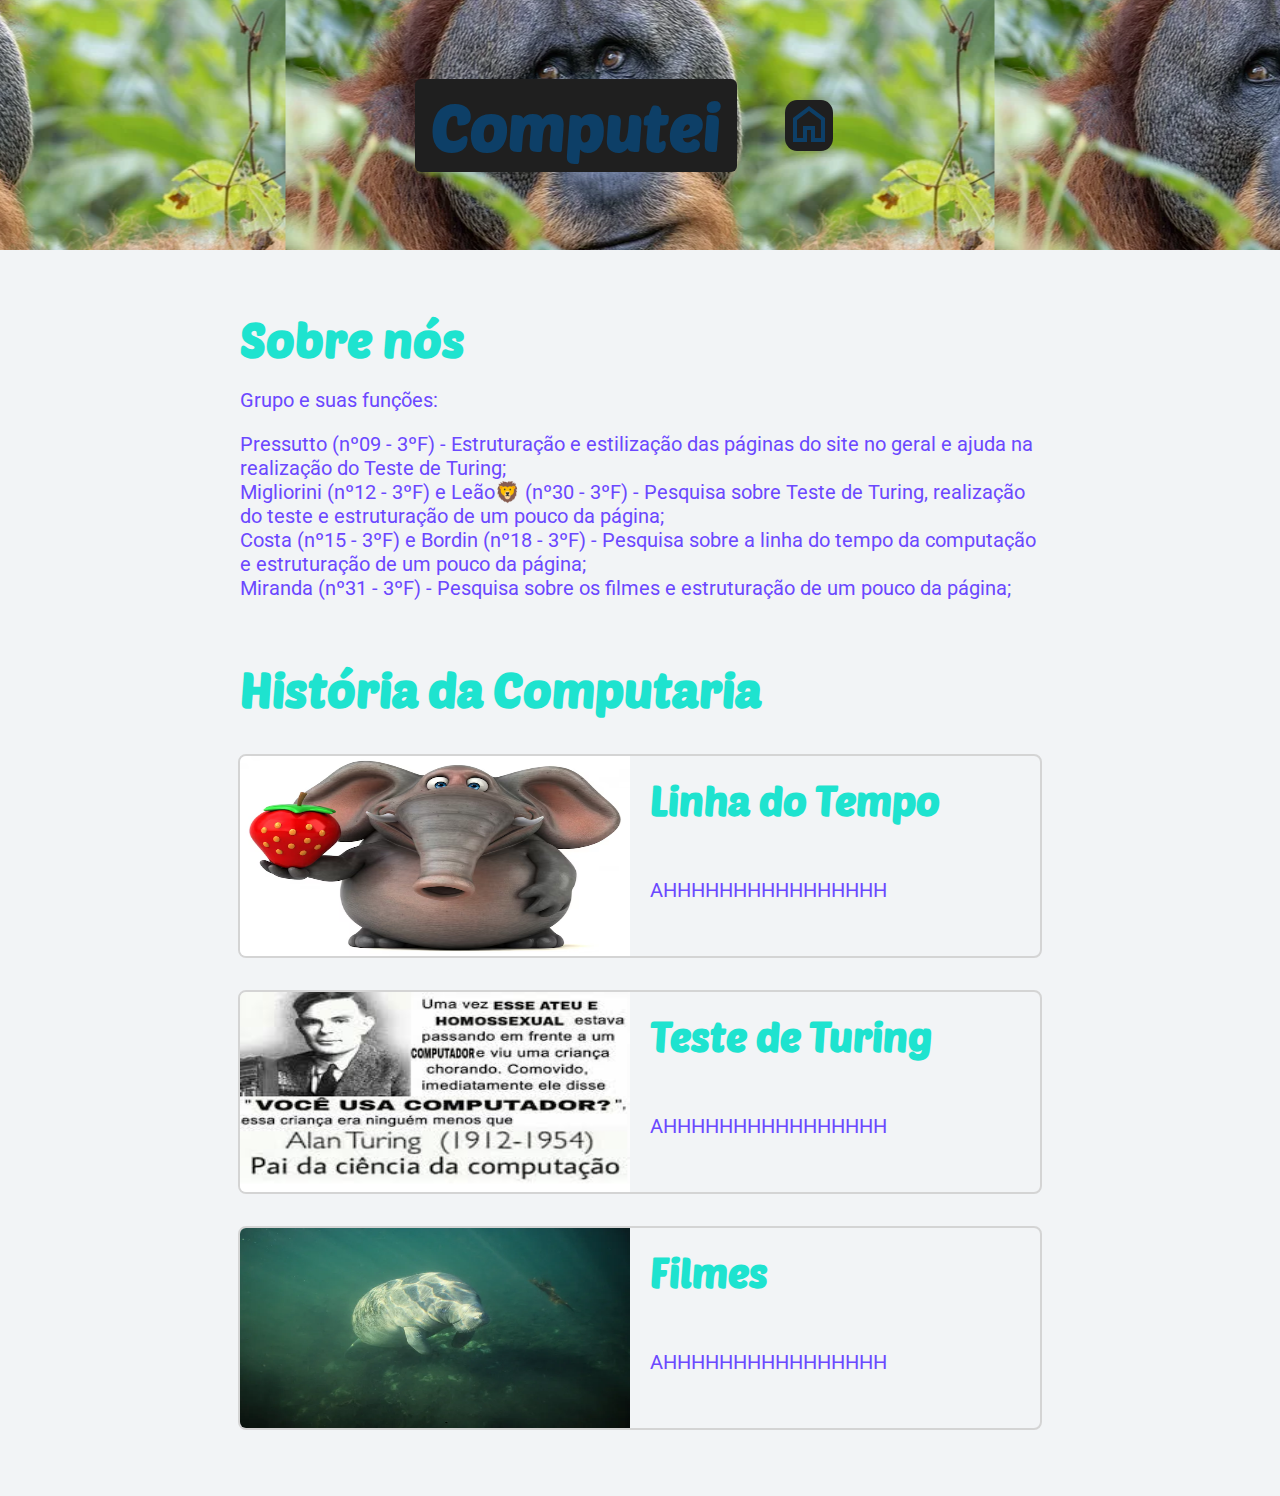
==== index.html @ c22979b5 "Add files via upload" ====
<!DOCTYPE html>
<html lang="pt">

<head>
    <meta charset="UTF-8">
    <meta name="viewport" content="width=device-width, initial-scale=1.0">
    <title>História da Computação</title>
    <link rel="stylesheet" href="./style.css">
    <link rel="preconnect" href="https://fonts.googleapis.com">
    <link rel="preconnect" href="https://fonts.gstatic.com" crossorigin>
    <link href="https://fonts.googleapis.com/css2?family=Poetsen+One&family=Roboto&display=swap" rel="stylesheet">
</head>

<body>
    <header class="header orang">
        <h1 class="header-title">Computei</h1>
        <a class="home" href="../index.html"><img src="../img/home_24dp_FILL0_wght400_GRAD0_opsz24.svg" alt="voltar para home"></a>
    </header>

    <main>
        <div class="intro">
            <h2 class="intro-title">Sobre nós</h2>
            <p class="intro-text">Grupo e suas funções:</p>
            <ul class="intro-list">
                <li class="intro-item">
                    <p class="intro-text-item">Pressutto (nº09 - 3ºF) - Estruturação e estilização das páginas do site no geral e ajuda na realização do Teste de Turing;</p>
                </li>
                <li class="intro-item">
                    <p class="intro-text-item">Migliorini (nº12 - 3ºF) e Leão🦁 (nº30 - 3ºF) - Pesquisa sobre Teste de Turing, realização do teste e estruturação de um pouco da página;</p>
                </li>
                <li class="intro-item">
                    <p class="intro-text-item">Costa (nº15 - 3ºF) e Bordin (nº18 - 3ºF) - Pesquisa sobre a linha do tempo da computação e estruturação de um pouco da página;</p>
                </li>
                <li class="intro-item">
                    <p class="intro-text-item">Miranda (nº31 - 3ºF) - Pesquisa sobre os filmes e estruturação de um pouco da página;</p>
                </li>
            </ul>
        </div>
        <div class="content">
            <h2 class="content-title">História da Computaria</h2>
            <ul class="content-list">
                <li class="content-item">
                    <a href="./paginas/linha.html" class="computaria">
                        <div class="computaria-img">
                            <img src="./img/elegante.avif" alt="Musaranho-elefante">
                        </div>
                        <h3 class="computaria-title">Linha do Tempo</h3>
                        <p class="computaria-preco">AHHHHHHHHHHHHHHHH</p>
                    </a>
                </li>
                <li class="content-item">
                    <a href="./paginas/turing.html" class="computaria">
                        <div class="computaria-img">
                            <img src="./img/alan.jpeg" alt="Musaranho-elefante">
                        </div>
                        <h3 class="computaria-title">Teste de Turing</h3>
                        <p class="computaria-preco">AHHHHHHHHHHHHHHHH</p>
                    </a>
                </li>
                <li class="content-item">
                    <a href="./paginas/midia.html" class="computaria">
                        <div class="computaria-img">
                            <img src="./img/peixe-boi.webp" alt="Musaranho-elefante">
                        </div>
                        <h3 class="computaria-title">Filmes</h3>
                        <p class="computaria-preco">AHHHHHHHHHHHHHHHH</p>
                    </a>
                </li>
            </ul>
        </div>
    </main>

    <footer>
        <div class="footer"></div>
    </footer>
</body>

</html>
---- style.css ----
body {
  background-color: #f2f4f6;
  padding-bottom: 100px;
}

.footer {
  height: 50px;
}

img,
iframe {
  width: 100%;
  height: 100%;
}

.div-hist {
  max-width: 400px;
  margin: 40px auto 0 auto;
}

.img-hist {
  width: 400px;
}

h1,
p,
h2,
ul,
li,
a,
span,
div,
h3,
img,
body {
  margin: 0;
  padding: 0;
}

ul {
  list-style: none;
}

a {
  text-decoration: none;
}

h2,
h3 {
  font-family: "Poetsen One", sans-serif;
  color: #1ee3cf;
}

p {
  font-family: "Roboto", sans-serif;
  color: #6b48ff;
  font-size: 1.25rem;
}

.header {
  height: 250px;
  font-family: "Poetsen One", sans-serif;
  display: flex;
  align-items: center;
  justify-content: center;
  gap: 16px;
}

.home {
  width: 3rem;
  margin: 32px;
  background-color: #1f1f1f;
  border-radius: 25%;
}

.orang {
  background: url(./img/orangutango.webp) center;
}

.header-title {
  border-radius: 6px;
  padding: 8px 16px;
  background-color: #1f1f1f;
  max-width: 800px;
  font-size: 4rem;
  color: #0d3f67;
}

.intro-title,
.filmes-title,
.turing-title {
  font-size: 3rem;
  max-width: 800px;
  margin: 60px auto 20px auto;
}

.intro-text,
.intro-text-item {
  max-width: 800px;
  margin: 20px auto;
}

.intro-text-item {
  margin: 0 auto;
}

.turing-text {
  max-width: 800px;
  margin: 0px auto 60px auto;
}

.turing-conversa {
  max-width: 800px;
  margin: 10px auto 0 auto;
}

.div-conversa {
  max-width: 800px;
  margin: 60px auto 0 auto;
}

.content-title,
.compre-title,
.linha-title {
  font-size: 3rem;
  max-width: 800px;
  margin: 0px auto 20px auto;
}

.linha-title {
  margin-top: 40px;
}

.content-title {
  margin-top: 60px;
}

.linha-li {
  border-radius: 8px;
  border: 2px solid #d4d4d4;
  padding: 16px;
}

.content-item {
  padding: 16px;
}

.computaria {
  max-width: 800px;
  margin: 0 auto;
  display: grid;
  grid-template-columns: 1fr 1fr;
  gap: 0 20px;
  border-radius: 8px;
  border: 2px solid #d4d4d4;
}

.computaria:hover {
  border: 2px solid #1f1f1f;
}

.computaria-img {
  grid-row: span 2;
  height: 200px;
}

.computaria-img img {
  border-radius: 6px 0 0 6px;
}

.computaria-title {
  padding-top: 20px;
  font-size: 2.5rem;
}

.linha-li + .linha-li {
  margin-top: 20px;
}

.linha-content {
  max-width: 800px;
  margin: 0 auto;
}

.linha-item {
  padding-left: 40px;
}

.linha-videos,
.doc-div {
  max-width: 560px;
  margin: 0 auto;
}

.linha-video,
.doc-yt {
  margin-top: 40px;
  width: 560px;
  height: 315px;
}

.filmes-list {
  max-width: 800px;
  margin: 0 auto;
}

.filmes-item + .filmes-item {
  margin-top: 40px;
}

.filmes-item {
  display: grid;
  grid-template-columns: auto 1fr;
  gap: 20px;
}

.filme-img {
  height: 400px;
  justify-self: center;
  grid-row: span 3;
}

.filme-nome {
  font-size: 3rem;
  align-self: end;
}

.filme-lugar {
  grid-column: 2;
  align-self: end;
}

.compre-content {
  max-width: 800px;
  margin: 0 auto;
  display: grid;
  grid-template-columns: 1fr 1fr;
  gap: 20px;
  align-content: center;
}

.compre-vid {
  grid-column: span 2;
  height: 450px;
}

.compre-item {
  padding: 8px;
}

.compre-preco {
  align-self: center;
  justify-self: center;
}

.btn {
  display: block;
  text-transform: uppercase;
  background-color: #6b48ff;
  font-family: "Roboto", sans-serif;
  color: white;
  font-size: 2rem;
  padding: 12px;
  border-radius: 6px;
  grid-column: 2;
  align-self: start;
  justify-self: start;
}
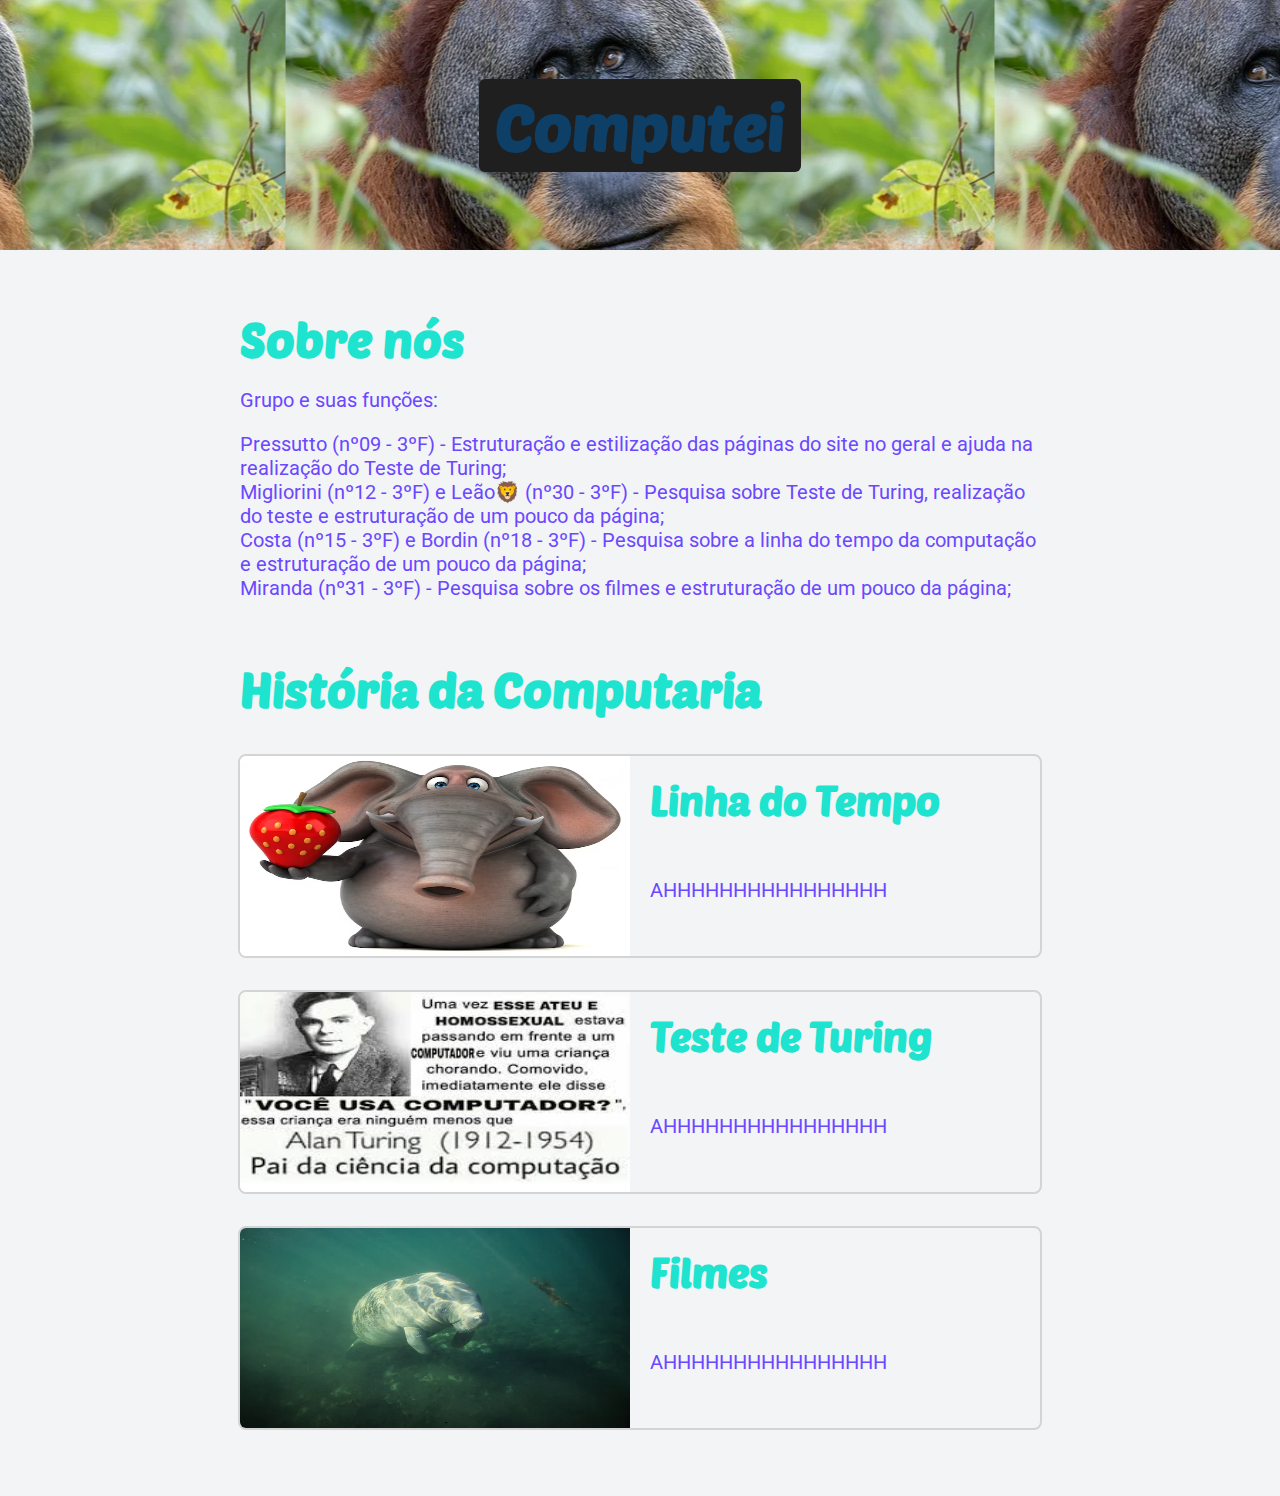
==== commit 23099d11: "Update index.html" ====
--- a/index.html
+++ b/index.html
@@ -14,7 +14,6 @@
 <body>
     <header class="header orang">
         <h1 class="header-title">Computei</h1>
-        <a class="home" href="../index.html"><img src="../img/home_24dp_FILL0_wght400_GRAD0_opsz24.svg" alt="voltar para home"></a>
     </header>
 
     <main>
@@ -75,4 +74,4 @@
     </footer>
 </body>
 
-</html>+</html>
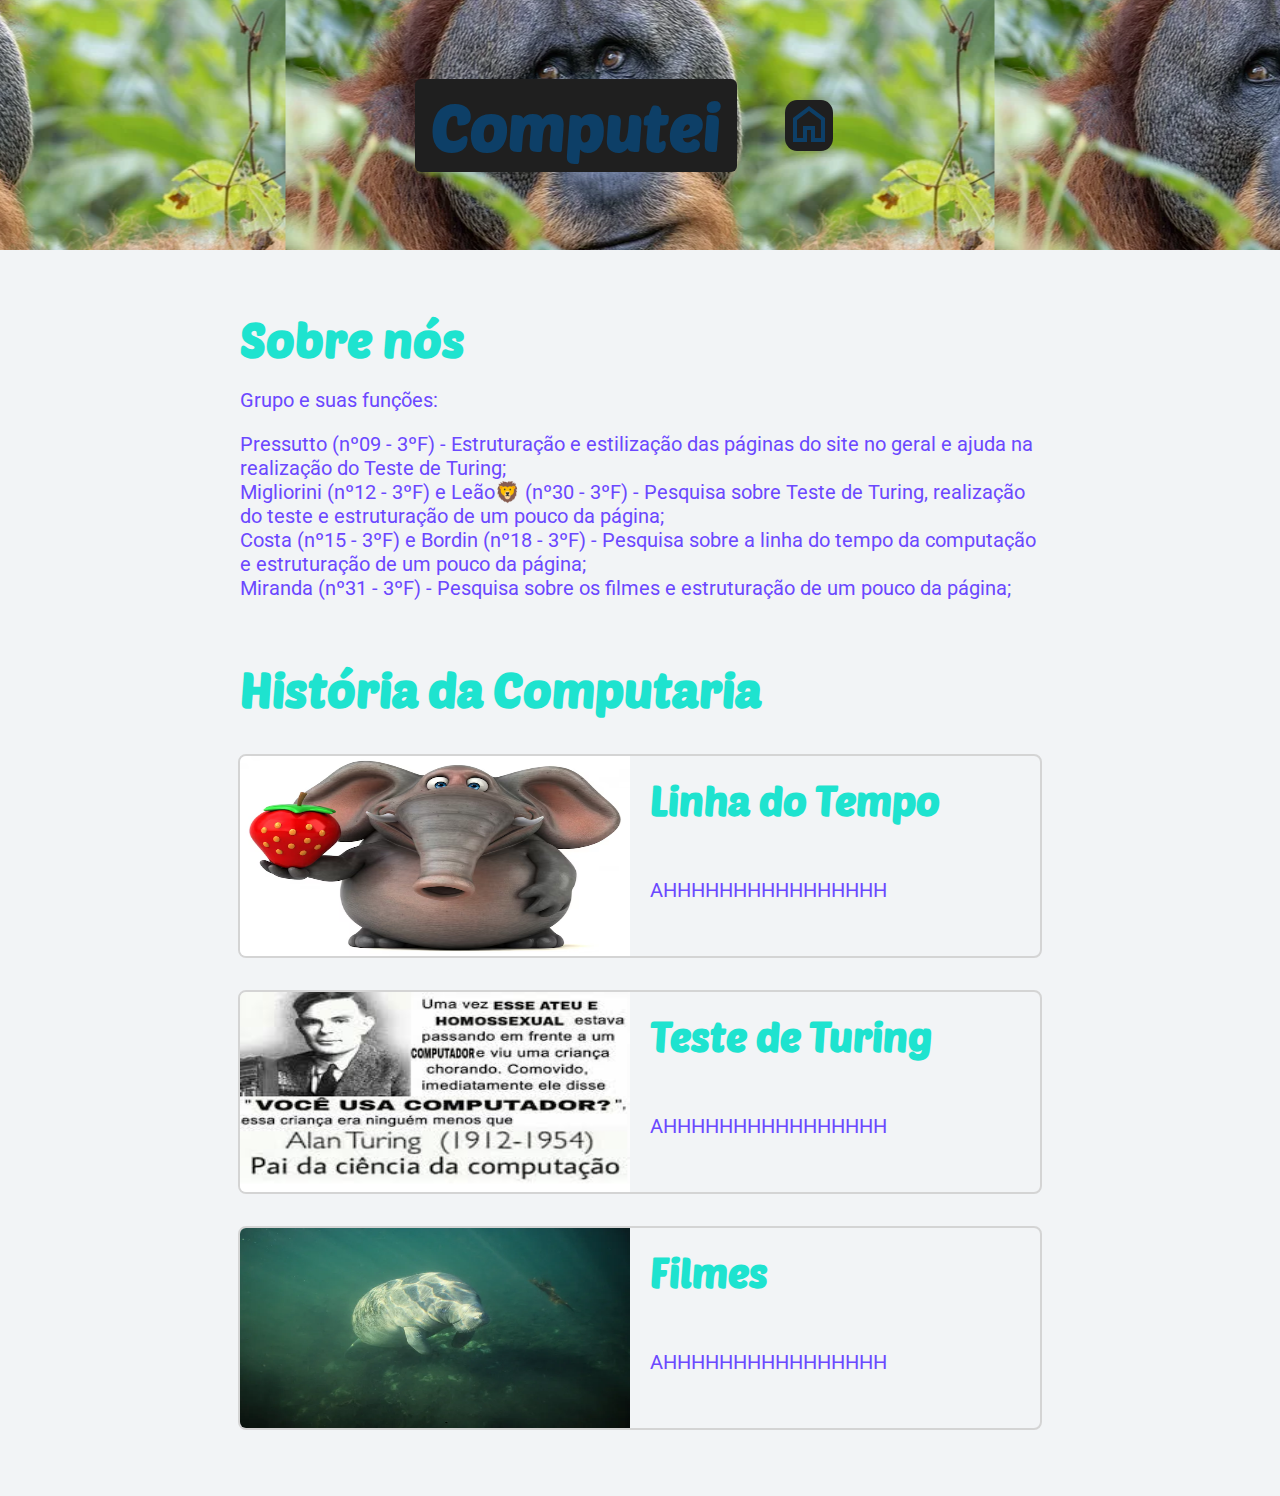
==== commit 6516ea86: "Update index.html" ====
--- a/index.html
+++ b/index.html
@@ -14,6 +14,7 @@
 <body>
     <header class="header orang">
         <h1 class="header-title">Computei</h1>
+        <a class="home" href="./index.html"><img src="./img/home_24dp_FILL0_wght400_GRAD0_opsz24.svg" alt="voltar para home"></a>
     </header>
 
     <main>
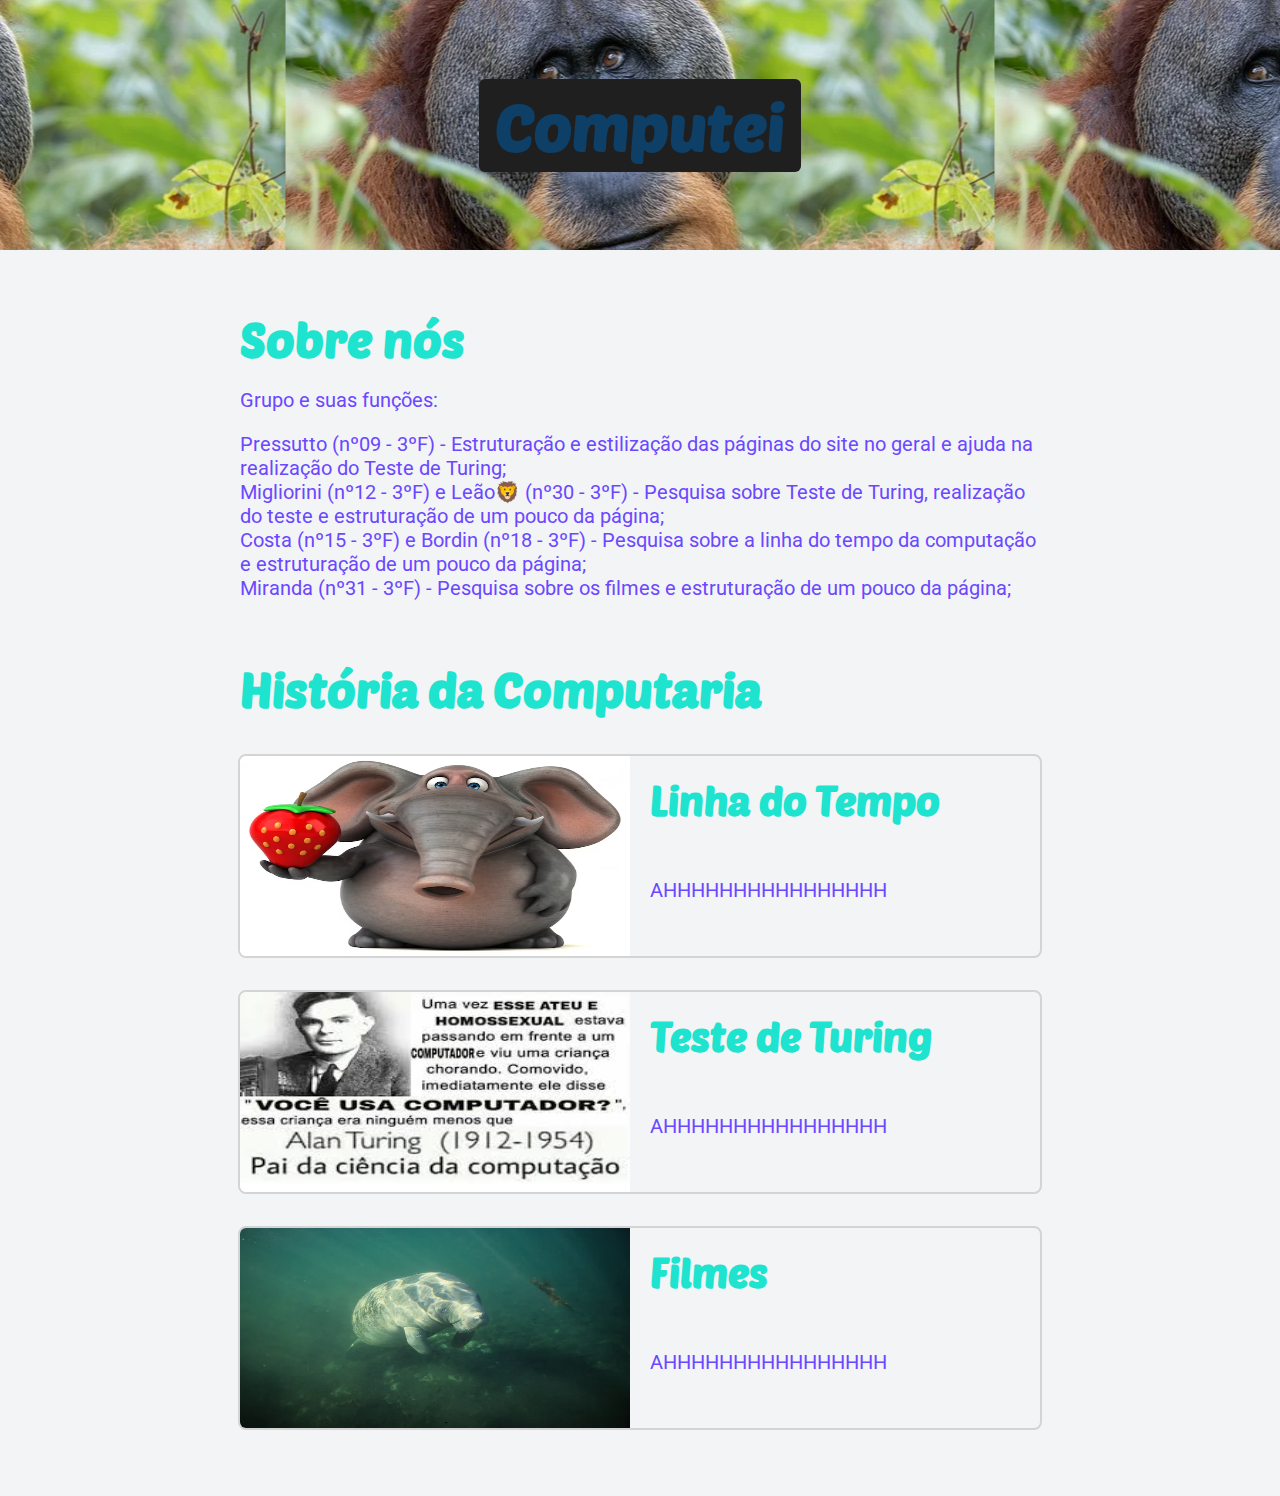
==== commit 2b976b51: "Update index.html" ====
--- a/index.html
+++ b/index.html
@@ -14,7 +14,6 @@
 <body>
     <header class="header orang">
         <h1 class="header-title">Computei</h1>
-        <a class="home" href="./index.html"><img src="./img/home_24dp_FILL0_wght400_GRAD0_opsz24.svg" alt="voltar para home"></a>
     </header>
 
     <main>
